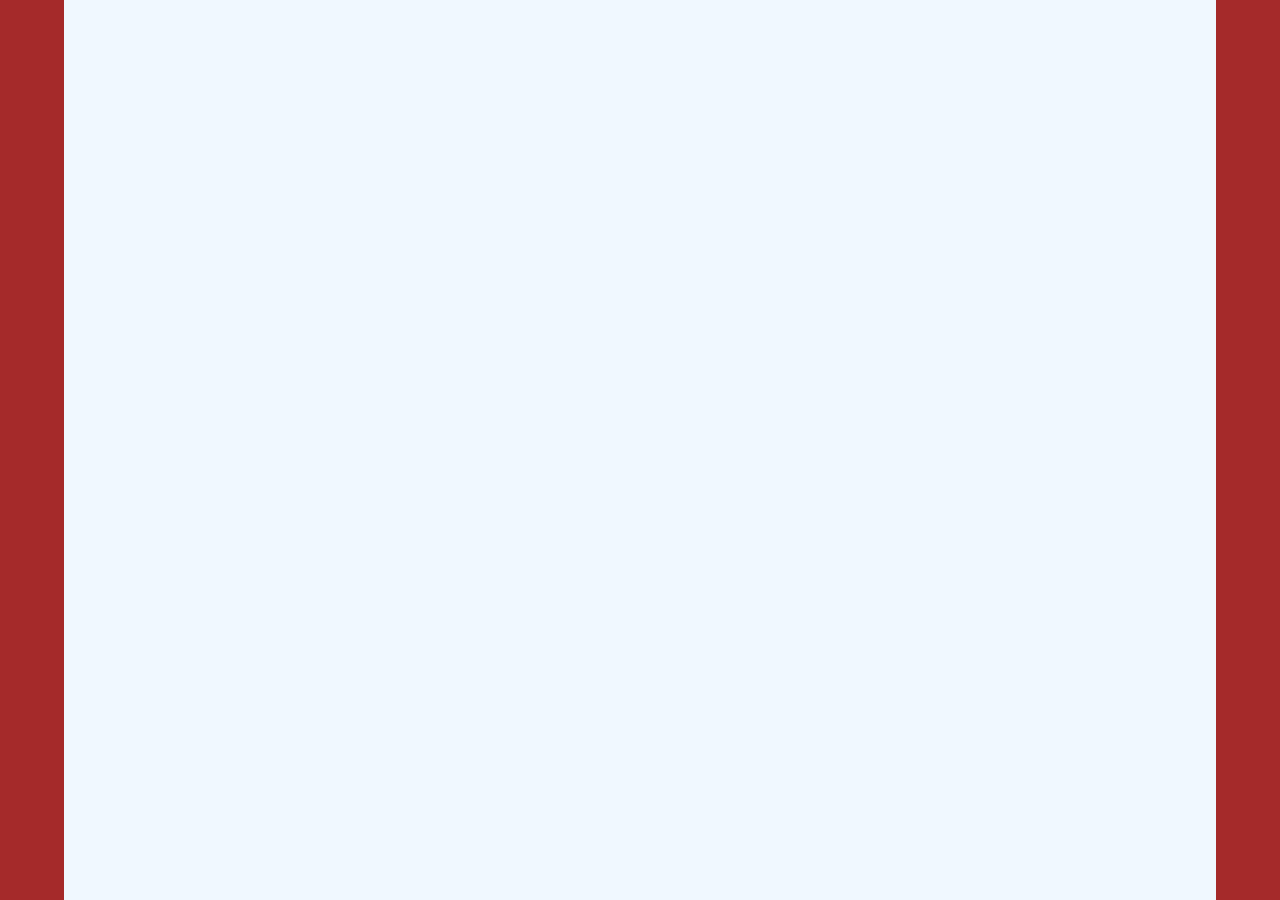
==== primaineAccueil.html @ 3285b40b "ok" ====
<!DOCTYPE html>
<html lang="en">
<head>
    <meta charset="UTF-8">
    <meta http-equiv="X-UA-Compatible" content="IE=edge">
    <meta name="viewport" content="width=device-width, initial-scale=1.0">
    <title>Primaire</title>
    <link rel="stylesheet" href="primaireAccueil.css">
</head>
<body>
    <div class="container">
        <div class="head">
            
        </div>
    </div>
</body>
</html>
---- primaireAccueil.css ----
*{
    margin: 0;
    padding: 0;
    box-sizing: border-box
}
body {
    background-color: brown;
}
.container{
    width: 90vw;
    height: 100vh;
    background-color: aliceblue;
    margin: 0 auto;
}
.head{
    height: 70vh;
    width: 100%;
    background-image: url(images/fond.png);
    background-size: cover;
}
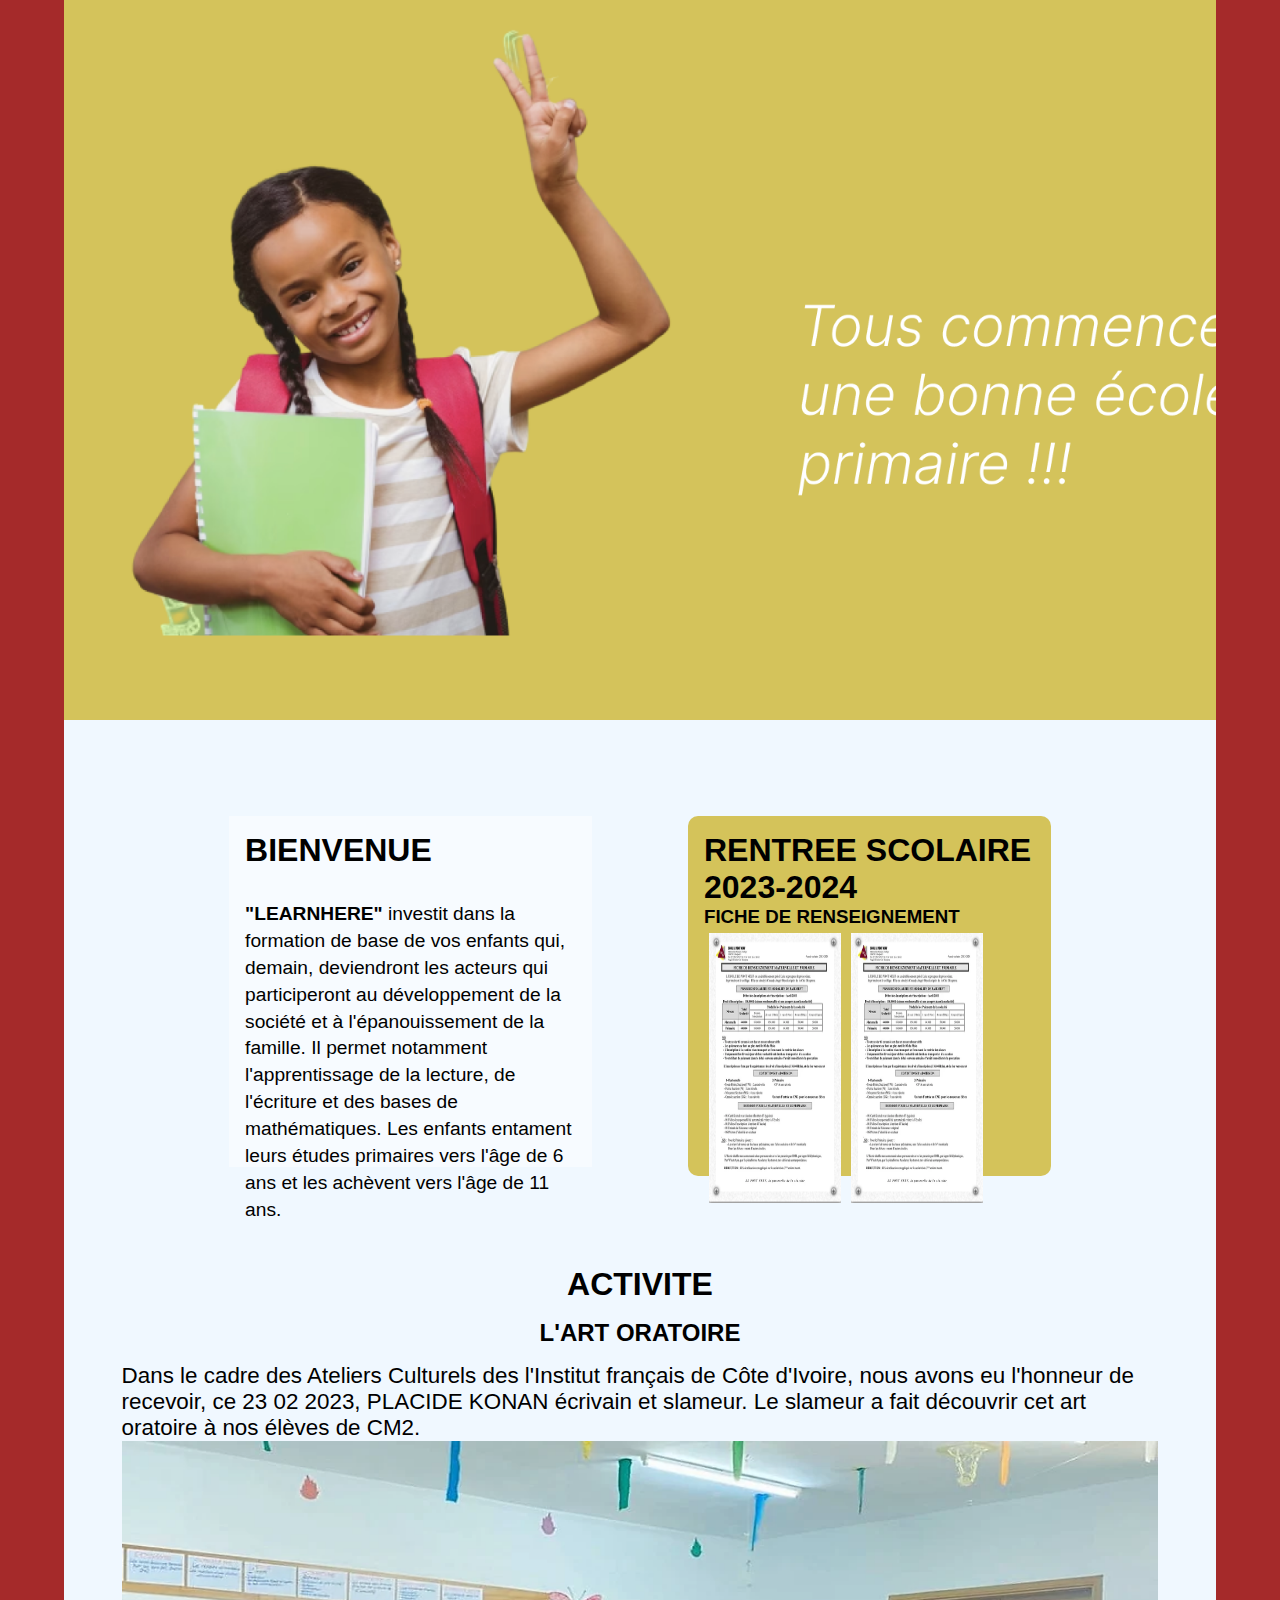
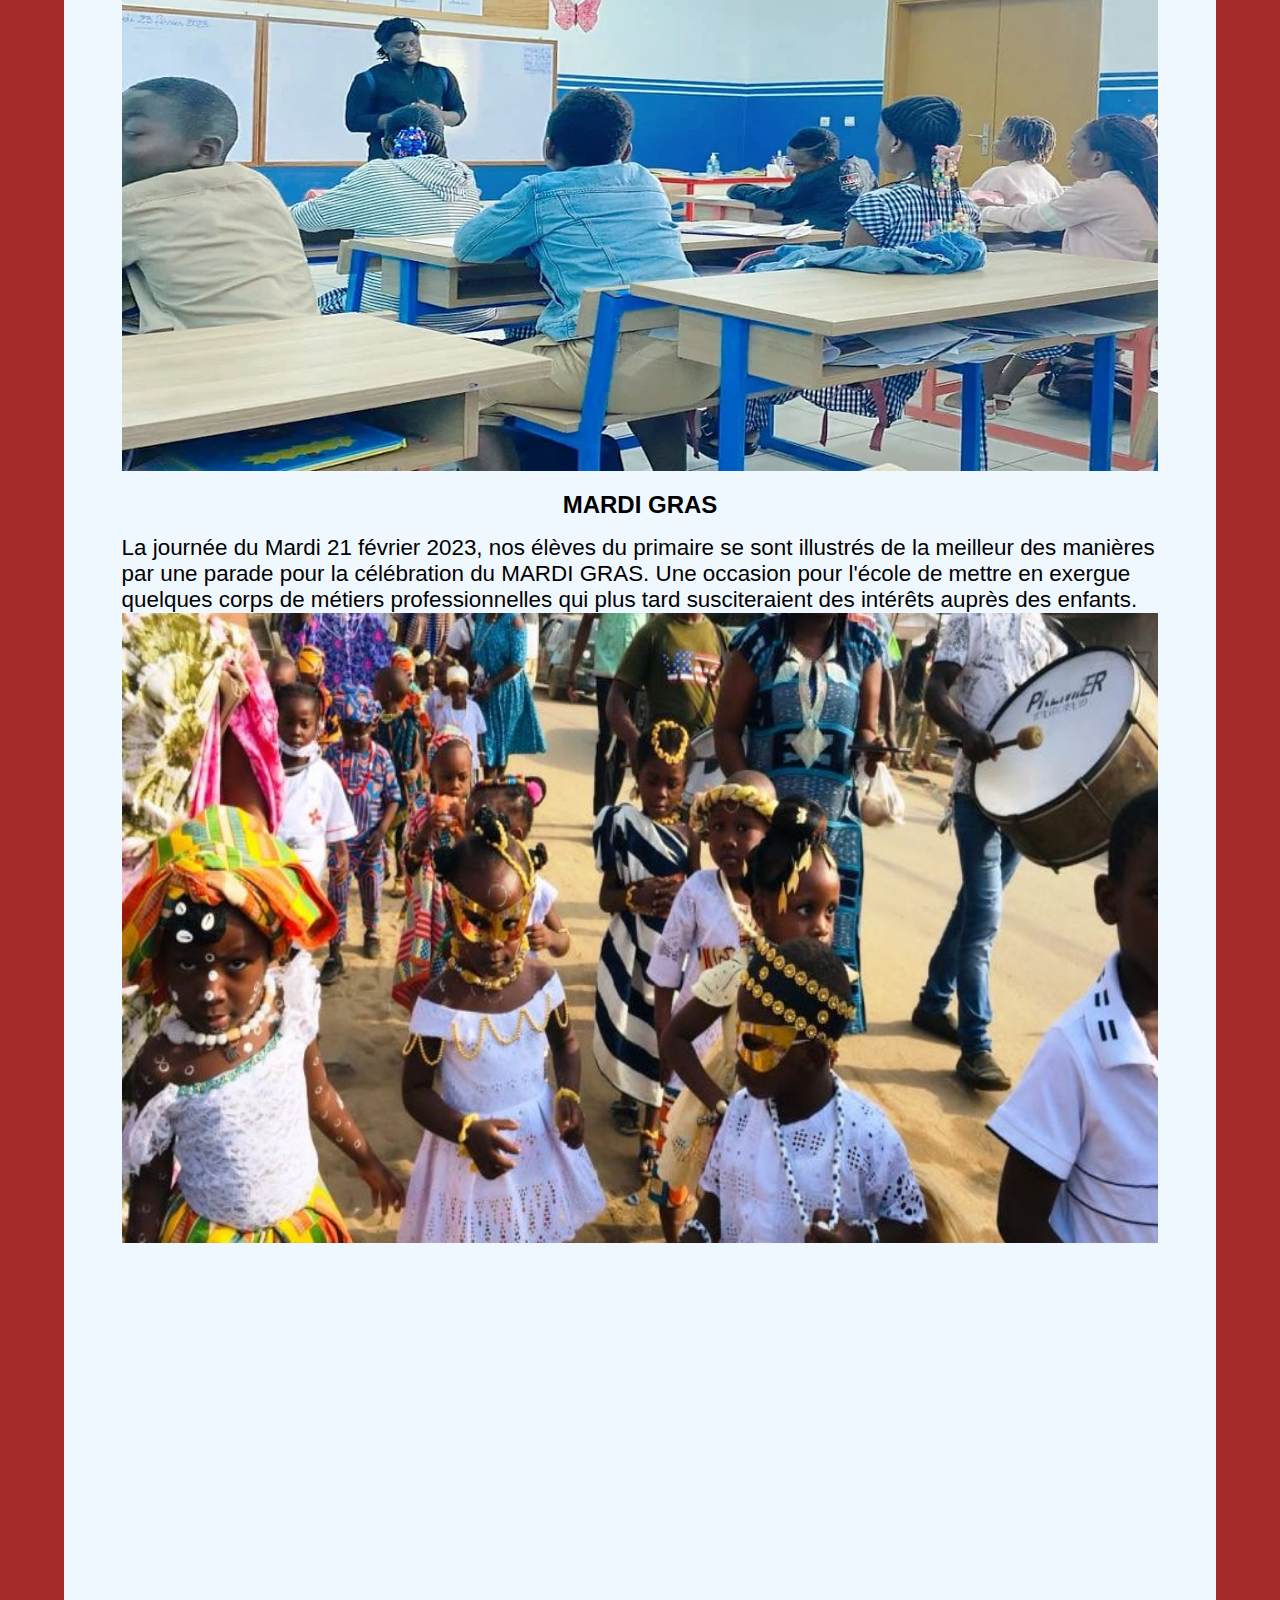
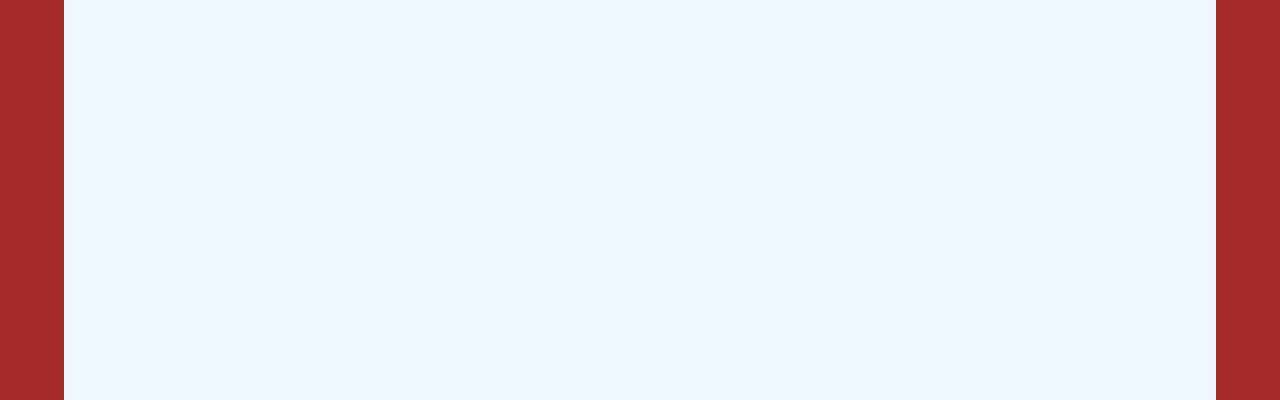
==== commit 33a24999: "ok" ====
--- a/primaineAccueil.html
+++ b/primaineAccueil.html
@@ -9,9 +9,39 @@
 </head>
 <body>
     <div class="container">
-        <div class="head">
+        <div class="head"></div>
+        <div class="accueil">
+            <div class="accueil-El1">
+                <h1>BIENVENUE</h1>
+                <p><strong>"LEARNHERE"</strong> investit dans la formation de
+                    base de vos enfants qui, demain, deviendront les acteurs
+                    qui participeront au développement de la société et
+                    à l'épanouissement de la famille. Il permet notamment 
+                    l'apprentissage de la lecture, de l'écriture et des 
+                    bases de mathématiques. Les enfants entament leurs 
+                    études primaires vers l'âge de 6 ans et les achèvent
+                    vers l'âge de 11 ans.
+                </p>
+            </div>
+            <div class="accueil-El2">
+                <h1>RENTREE SCOLAIRE 2023-2024</h1>
+                <h3>FICHE DE RENSEIGNEMENT</h3>
+                <img src="IMAGE/renseingnement.png" alt=""><img src="IMAGE/renseingnement.png" alt="">
+            </div>
+        </div>
+        <div class="el2">
+            <h1>ACTIVITE</h1>
+            <h2>L'ART ORATOIRE</h2>
+            <p>Dans le cadre des Ateliers Culturels des l'Institut français de Côte d'Ivoire, nous avons eu l'honneur de recevoir, ce 23 02 2023,  PLACIDE KONAN écrivain et slameur. Le slameur a fait découvrir cet art oratoire à nos élèves de CM2.</p>
+            <img src="IMAGE/art.webp" alt="">
+            <h2>MARDI GRAS</h2>
+            <p>La journée du Mardi 21 février 2023, nos élèves du primaire se sont illustrés de la meilleur des manières par une parade pour la célébration du MARDI GRAS. Une occasion pour l'école de mettre en exergue quelques corps de métiers professionnelles qui plus tard susciteraient des intérêts auprès des enfants.  </p>
+            <img src="IMAGE/mardi.jpeg" alt="">
+        </div>
+        <div class="blog">
             
         </div>
+        <a href="HTML/cp1.html"></a>
     </div>
 </body>
 </html>--- a/primaireAccueil.css
+++ b/primaireAccueil.css
@@ -5,16 +5,73 @@
 }
 body {
     background-color: brown;
+    font-family: Arial, Helvetica, sans-serif;
 }
 .container{
     width: 90vw;
-    height: 100vh;
+    height: 400vh;
     background-color: aliceblue;
     margin: 0 auto;
 }
 .head{
+    height: 80vh;
+    width: 100%;
+    background-image: url(IMAGE/accueil.png);
+    background-size: cover;
+}
+.accueil{
+    height: 50vh;
+    width: 90%;
+    margin: 3rem auto;
+    display: flex;
+    justify-content: center;
+}
+.accueil div{
+    margin: 3rem;
+}
+.accueil h1{
+    font-size: 2rem;
+}
+.accueil p{
+    top: 2rem;
+    font-size: 1.2rem;
+    line-height: 1.4;
+    position: relative;
+}
+.accueil-El1{
+    height: 39vh;
+    padding: 1rem;
+    background-color: rgba(255, 255, 255, 0.449);
+    width: 35%;
+}
+.accueil-El2{
+    background-color: #D4C35A;
+    height: 40vh;
+    border-radius: 10px;
+    width: 35%;
+    padding: 1rem;
+}
+.accueil-El2 img{
+    height: 30vh;
+    width: 40%;
+    margin: 0.3rem;
+}
+.el2{
+    height: 170vh;
+    width: 90%;
+    margin: 3rem auto;
+}
+.el2 h1{
+    text-align: center;
+}
+.el2 h2{
+    text-align: center;
+    margin: 1rem;
+}
+.el2 img{
     height: 70vh;
     width: 100%;
-    background-image: url(images/fond.png);
-    background-size: cover;
+}
+.el2 p{
+    font-size: 1.4rem;
 }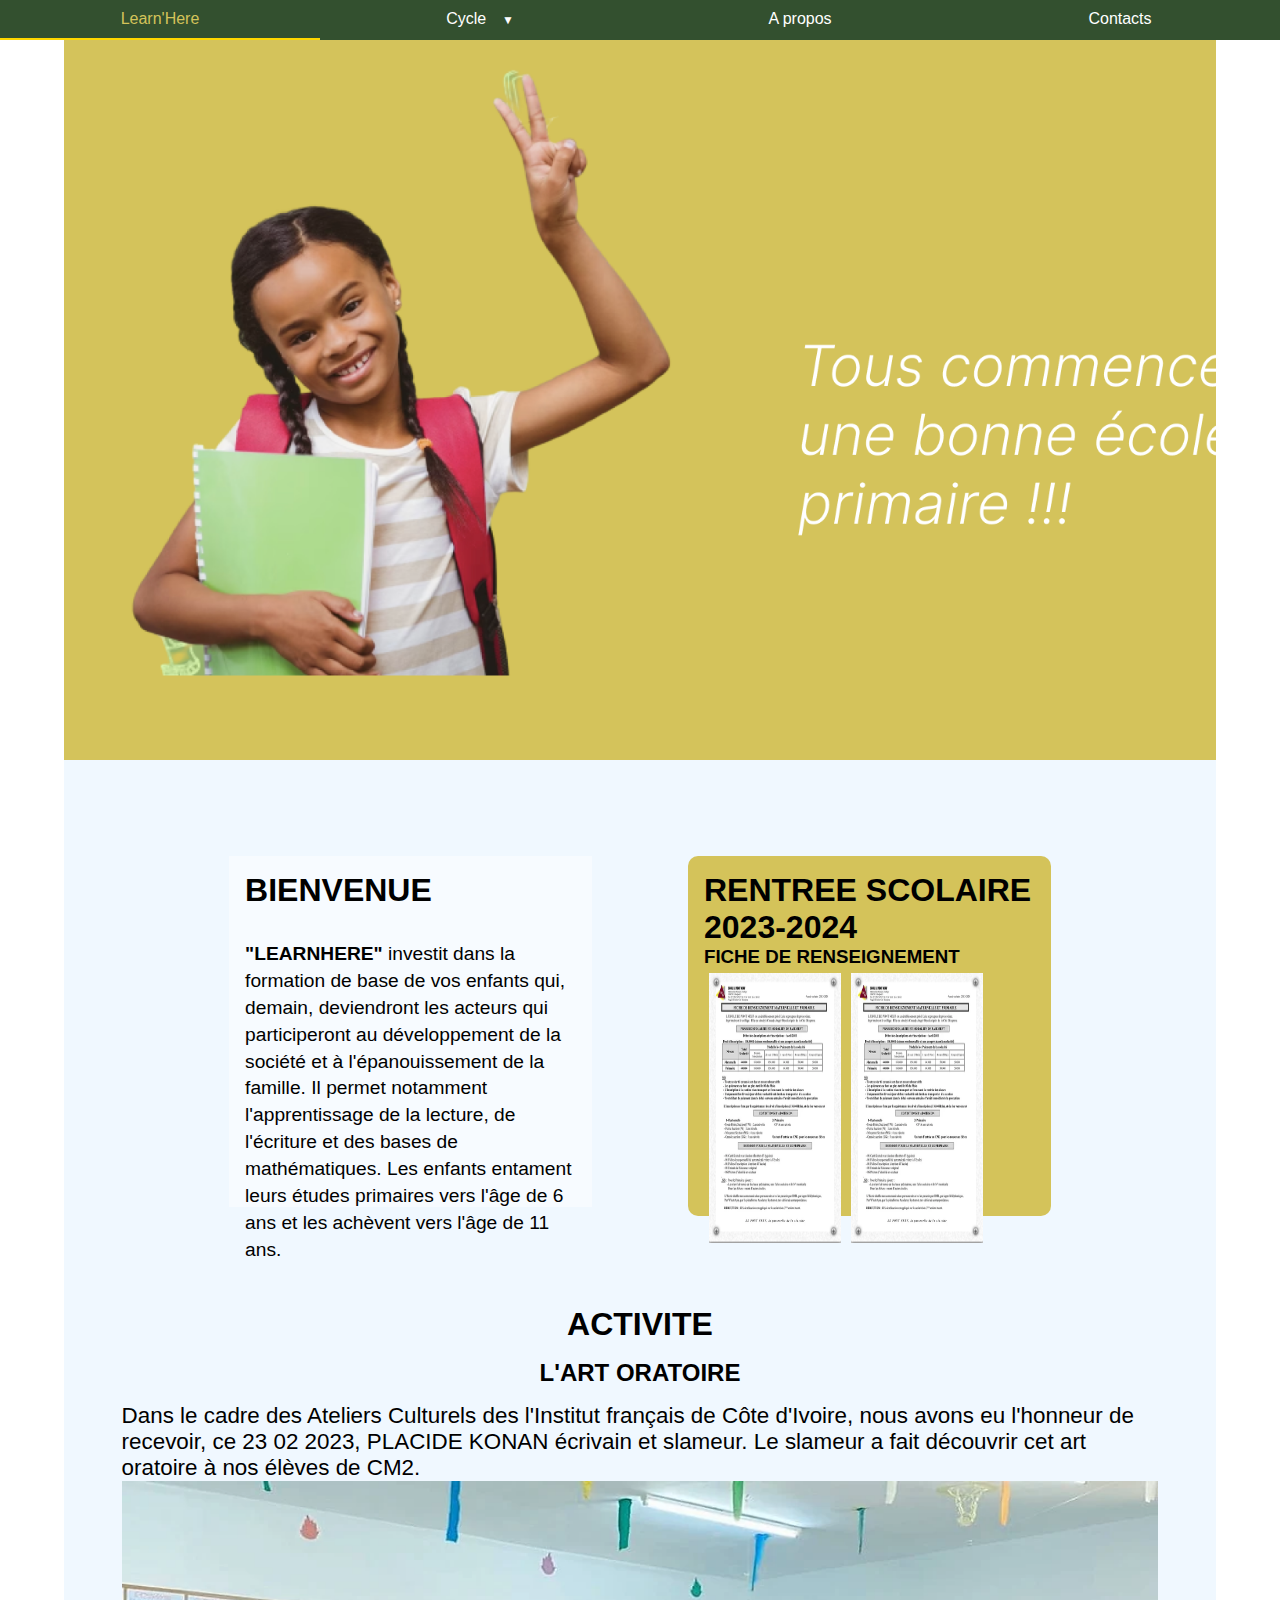
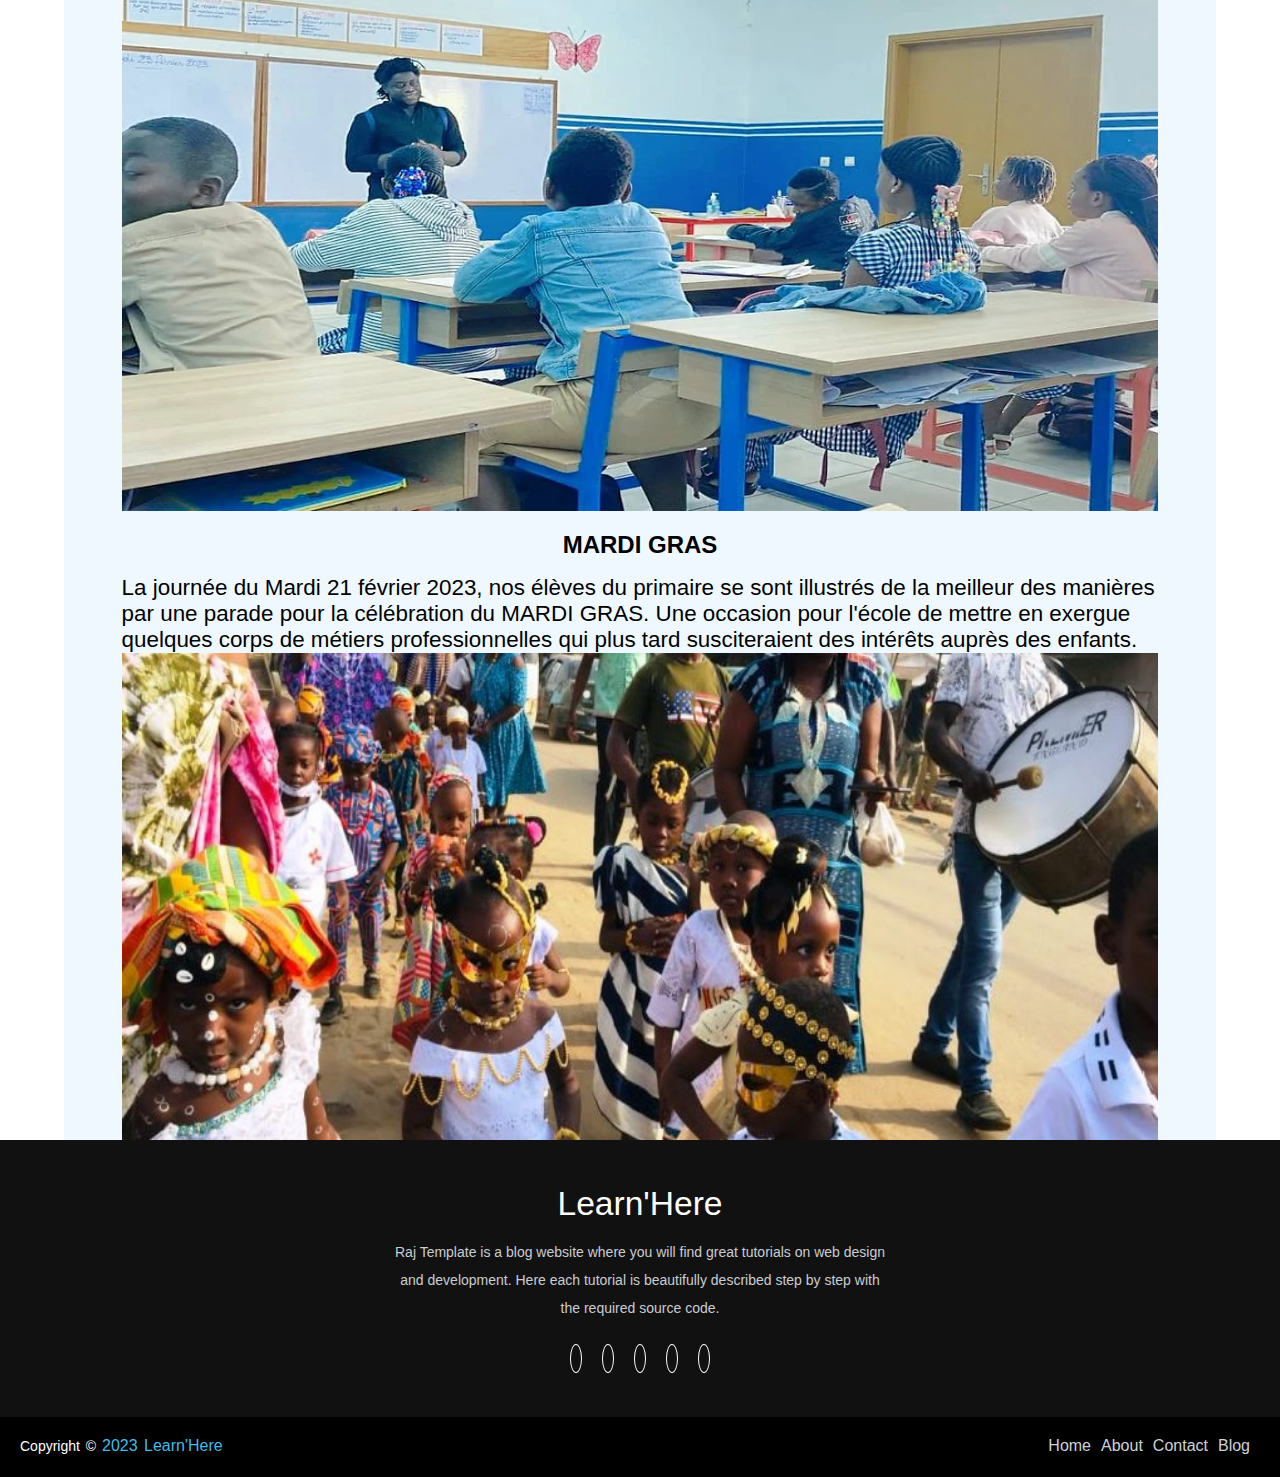
==== commit cf21fc77: "e" ====
--- a/primaineAccueil.html
+++ b/primaineAccueil.html
@@ -1,13 +1,31 @@
 <!DOCTYPE html>
 <html lang="en">
+
 <head>
     <meta charset="UTF-8">
     <meta http-equiv="X-UA-Compatible" content="IE=edge">
     <meta name="viewport" content="width=device-width, initial-scale=1.0">
     <title>Primaire</title>
+    <link href="css/header.css" rel="stylesheet">
     <link rel="stylesheet" href="primaireAccueil.css">
+    <link href="css/footer.css" rel="stylesheet">
 </head>
+
 <body>
+    <nav>
+        <ul>
+            <li><a href="index.html">Learn'Here</a></li>
+            <li class="deroulant"><a href="">Cycle &ensp;</a>
+                <ul class="sous">
+                    <li><a href="primaineAccueil.html">Primaire</a></li>
+                    <li><a href="">Secondaire</a></li>
+                </ul>
+            </li>
+    
+            <li><a href="">A propos</a></li>
+            <li><a href="HTML/contact.html">Contacts</a></li>
+        </ul>
+    </nav>
     <div class="container">
         <div class="head"></div>
         <div class="accueil">
@@ -16,9 +34,9 @@
                 <p><strong>"LEARNHERE"</strong> investit dans la formation de
                     base de vos enfants qui, demain, deviendront les acteurs
                     qui participeront au développement de la société et
-                    à l'épanouissement de la famille. Il permet notamment 
-                    l'apprentissage de la lecture, de l'écriture et des 
-                    bases de mathématiques. Les enfants entament leurs 
+                    à l'épanouissement de la famille. Il permet notamment
+                    l'apprentissage de la lecture, de l'écriture et des
+                    bases de mathématiques. Les enfants entament leurs
                     études primaires vers l'âge de 6 ans et les achèvent
                     vers l'âge de 11 ans.
                 </p>
@@ -32,16 +50,49 @@
         <div class="el2">
             <h1>ACTIVITE</h1>
             <h2>L'ART ORATOIRE</h2>
-            <p>Dans le cadre des Ateliers Culturels des l'Institut français de Côte d'Ivoire, nous avons eu l'honneur de recevoir, ce 23 02 2023,  PLACIDE KONAN écrivain et slameur. Le slameur a fait découvrir cet art oratoire à nos élèves de CM2.</p>
+            <p>Dans le cadre des Ateliers Culturels des l'Institut français de Côte d'Ivoire, nous avons eu l'honneur de
+                recevoir, ce 23 02 2023, PLACIDE KONAN écrivain et slameur. Le slameur a fait découvrir cet art oratoire
+                à nos élèves de CM2.</p>
             <img src="IMAGE/art.webp" alt="">
             <h2>MARDI GRAS</h2>
-            <p>La journée du Mardi 21 février 2023, nos élèves du primaire se sont illustrés de la meilleur des manières par une parade pour la célébration du MARDI GRAS. Une occasion pour l'école de mettre en exergue quelques corps de métiers professionnelles qui plus tard susciteraient des intérêts auprès des enfants.  </p>
+            <p>La journée du Mardi 21 février 2023, nos élèves du primaire se sont illustrés de la meilleur des manières
+                par une parade pour la célébration du MARDI GRAS. Une occasion pour l'école de mettre en exergue
+                quelques corps de métiers professionnelles qui plus tard susciteraient des intérêts auprès des enfants.
+            </p>
             <img src="IMAGE/mardi.jpeg" alt="">
         </div>
         <div class="blog">
-            
+
         </div>
         <a href="HTML/cp1.html"></a>
     </div>
+
+    <footer>
+        <div class="footer-content">
+            <h3>Learn'Here</h3>
+            <p>Raj Template is a blog website where you will find great tutorials on web design and development. Here each
+                tutorial is beautifully described step by step with the required source code.</p>
+            <ul class="socials">
+                <li><a href="#"><i class="fa fa-facebook"></i></a></li>
+                <li><a href="#"><i class="fa fa-twitter"></i></a></li>
+                <li><a href="#"><i class="fa fa-google-plus"></i></a></li>
+                <li><a href="#"><i class="fa fa-youtube"></i></a></li>
+                <li><a href="#"><i class="fa fa-linkedin-square"></i></a></li>
+            </ul>
+        </div>
+        <div class="footer-bottom">
+            <p>copyright &copy; <a href="index.html"> 2023 Learn'Here</a> </p>
+            <div class="footer-menu">
+                <ul class="f-menu">
+                    <li><a href="index.html">Home</a></li>
+                    <li><a href="">About</a></li>
+                    <li><a href="HTML/contact.html">Contact</a></li>
+                    <li><a href="">Blog</a></li>
+                </ul>
+            </div>
+        </div>
+    
+    </footer>
 </body>
+
 </html>--- a/css/header.css
+++ b/css/header.css
@@ -0,0 +1,95 @@
+*{
+    margin: 0px;
+    padding: 0px;
+    font-family: Arial, Helvetica, sans-serif;
+}
+
+
+nav{
+    width: 100%;
+    margin: 0 auto;
+    /* color: #33502f; */
+    background-color: #33502f;
+    /* background-color: #d4c35a; */
+    position: relative;
+    top: 0px;
+}
+
+nav ul{
+    list-style-type: none;
+}
+
+nav ul li{
+    float: left;
+    width: 25%;
+    text-align: center;
+}
+
+nav ul::after{
+    content: "";
+    display: table;
+    clear: both;
+}
+
+nav a{
+    display: block;
+    text-decoration: none;
+    color: white;
+    border-bottom: 2px solid transparent;
+    padding: 10px 0px;
+}
+
+nav a:hover{
+    color: #d4c35a;
+    border-bottom: 2px solid gold;
+}
+
+.sous{
+    display: none;
+    box-shadow: 0px 1px 2px #ccc;
+    background-color: #33502f;
+}
+
+nav > ul li:hover .sous{
+    display: block;
+} 
+
+.sous li{
+    float: none;
+    width: 100%;
+    text-align: left;
+}
+
+.sous a{
+    padding: 10px;
+    border-bottom: none;
+}
+
+.sous a:hover{
+    border-bottom: none;
+    background-color: rgba(200, 200, 200, 0.1);
+}
+
+.deroulant > a::after{
+    content: " ▼";
+    font-size: 12px;
+}
+
+.sous{
+    display: none;
+    box-shadow: 0px 1px 2px #ccc;
+    border-color: white;
+    position: absolute;
+    width: 100%;
+    z-index: 1000;
+}
+
+nav ul li{
+    float: left;
+    width: 25%;
+    text-align: center;
+    position: relative;
+}
+
+
+
--- a/primaireAccueil.css
+++ b/primaireAccueil.css
@@ -4,12 +4,11 @@
     box-sizing: border-box
 }
 body {
-    background-color: brown;
     font-family: Arial, Helvetica, sans-serif;
 }
 .container{
     width: 90vw;
-    height: 400vh;
+    height: 300vh;
     background-color: aliceblue;
     margin: 0 auto;
 }
--- a/css/footer.css
+++ b/css/footer.css
@@ -0,0 +1,111 @@
+footer{
+    position: relative;
+    bottom: 0;
+    left: 0;
+    right: 0;
+    background: #111;
+    height: auto;
+    width: 100vw;
+    padding-top: 40px;
+    color: #fff;
+}
+.footer-content{
+    display: flex;
+    align-items: center;
+    justify-content: center;
+    flex-direction: column;
+    text-align: center;
+}
+.footer-content h3{
+    font-size: 2.1rem;
+    font-weight: 500;
+    text-transform: capitalize;
+    line-height: 3rem;
+}
+.footer-content p{
+    max-width: 500px;
+    margin: 10px auto;
+    line-height: 28px;
+    font-size: 14px;
+    color: #cacdd2;
+}
+.socials{
+    list-style: none;
+    display: flex;
+    align-items: center;
+    justify-content: center;
+    margin: 1rem 0 3rem 0;
+}
+.socials li{
+    margin: 0 10px;
+}
+.socials a{
+    text-decoration: none;
+    color: #fff;
+    border: 1.1px solid white;
+    padding: 5px;
+
+    border-radius: 50%;
+
+}
+.socials a i{
+    font-size: 1.1rem;
+    width: 20px;
+
+
+    transition: color .4s ease;
+
+}
+.socials a:hover i{
+    color: aqua;
+}
+
+.footer-bottom{
+    background: #000;
+    width: 100vw;
+    padding: 20px;
+padding-bottom: 40px;
+    text-align: center;
+}
+.footer-bottom p{
+float: left;
+    font-size: 14px;
+    word-spacing: 2px;
+    text-transform: capitalize;
+}
+.footer-bottom p a{
+  color:#44bae8;
+  font-size: 16px;
+  text-decoration: none;
+}
+.footer-bottom span{
+    text-transform: uppercase;
+    opacity: .4;
+    font-weight: 200;
+}
+.footer-menu{
+  float: right;
+
+}
+.footer-menu ul{
+  display: flex;
+}
+.footer-menu ul li{
+padding-right: 10px;
+display: block;
+}
+.footer-menu ul li a{
+  color: #cfd2d6;
+  text-decoration: none;
+}
+.footer-menu ul li a:hover{
+  color: #27bcda;
+}
+
+@media (max-width:500px) {
+.footer-menu ul{
+  display: flex;
+  margin-top: 10px;
+  margin-bottom: 20px;
+}
+}